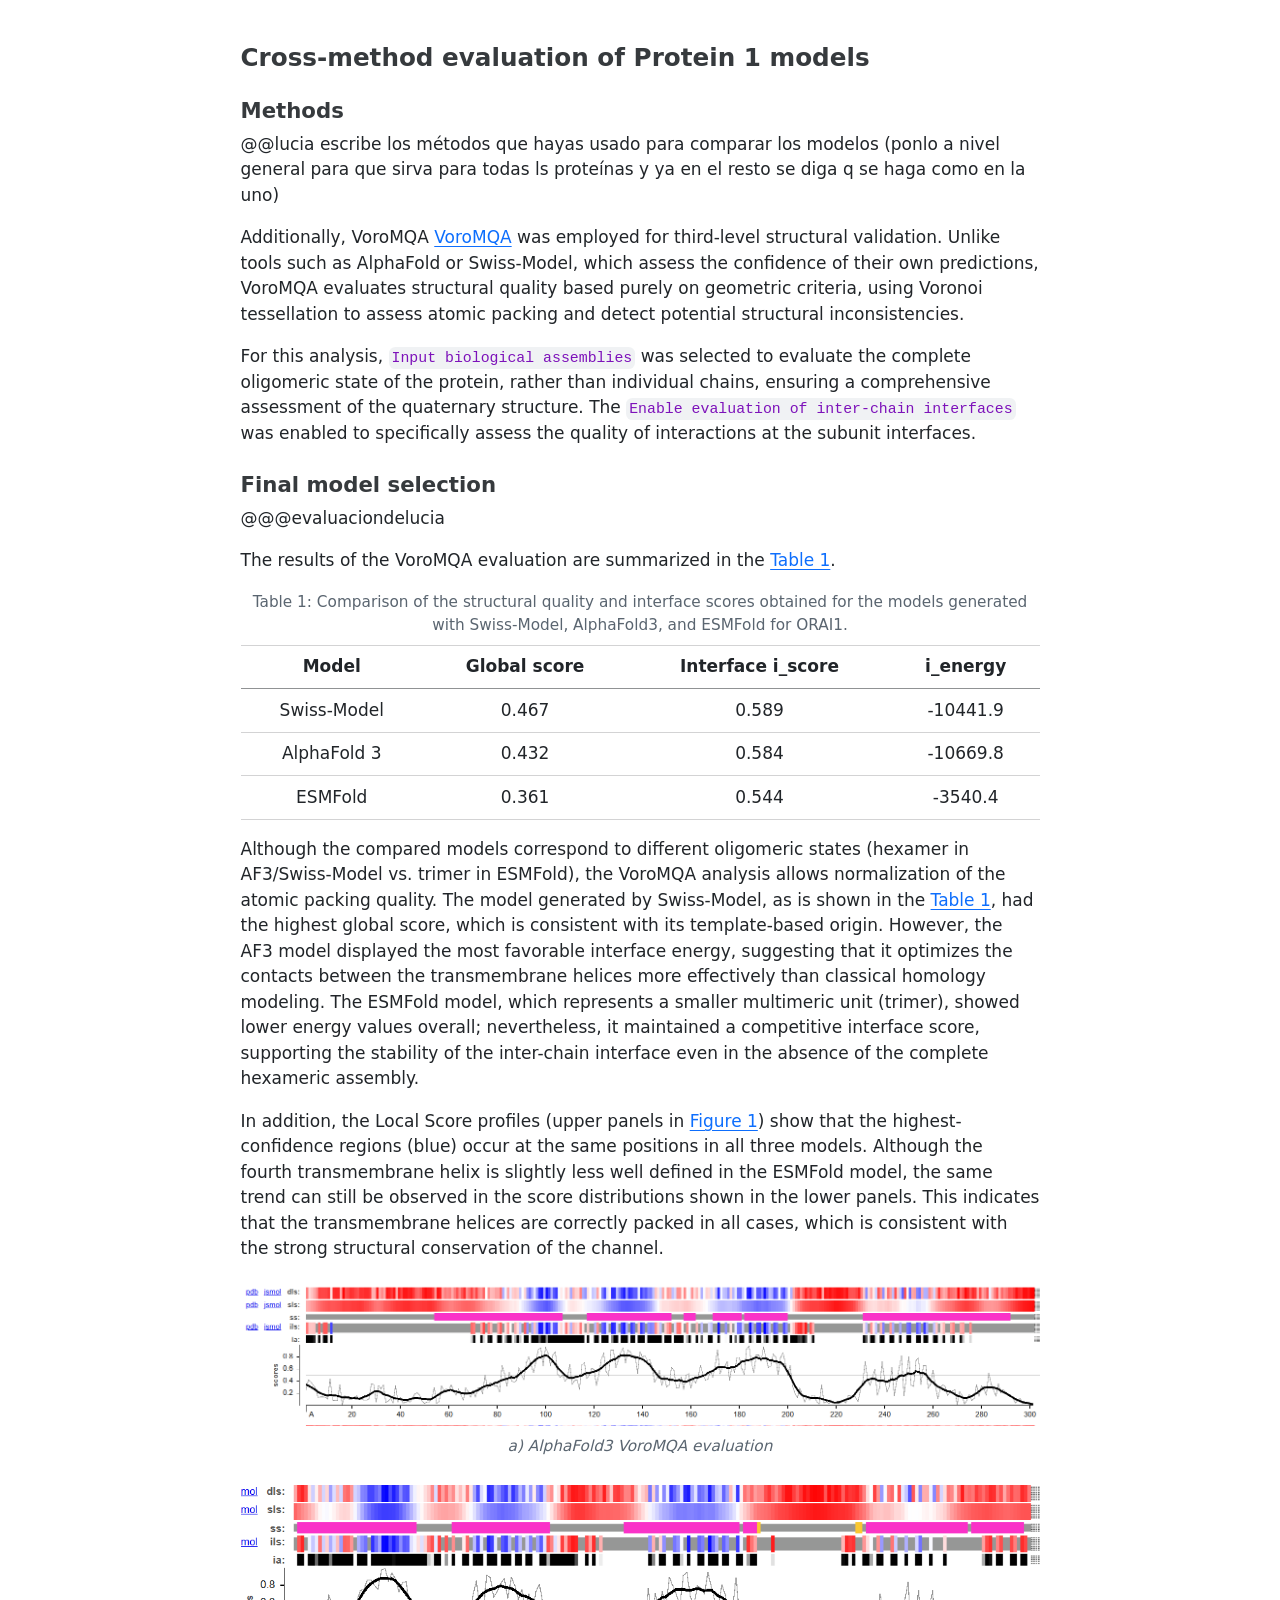
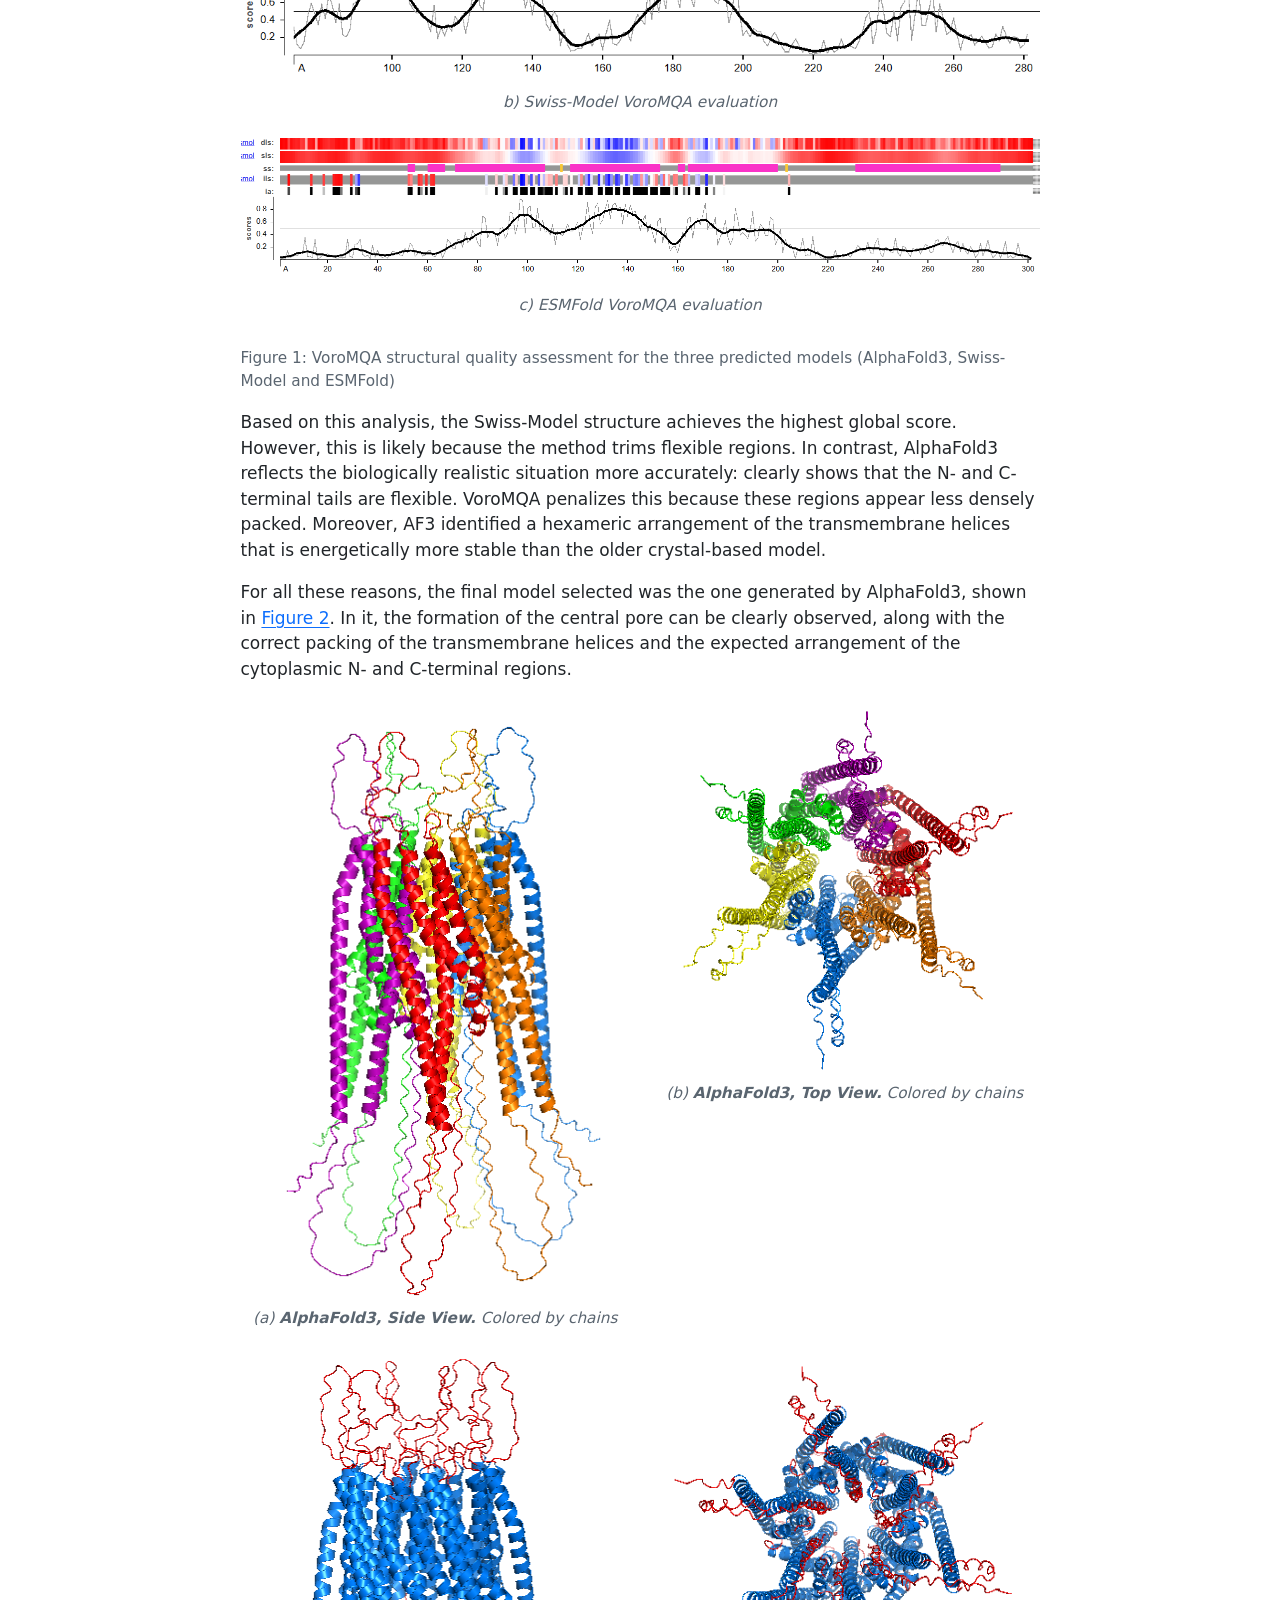
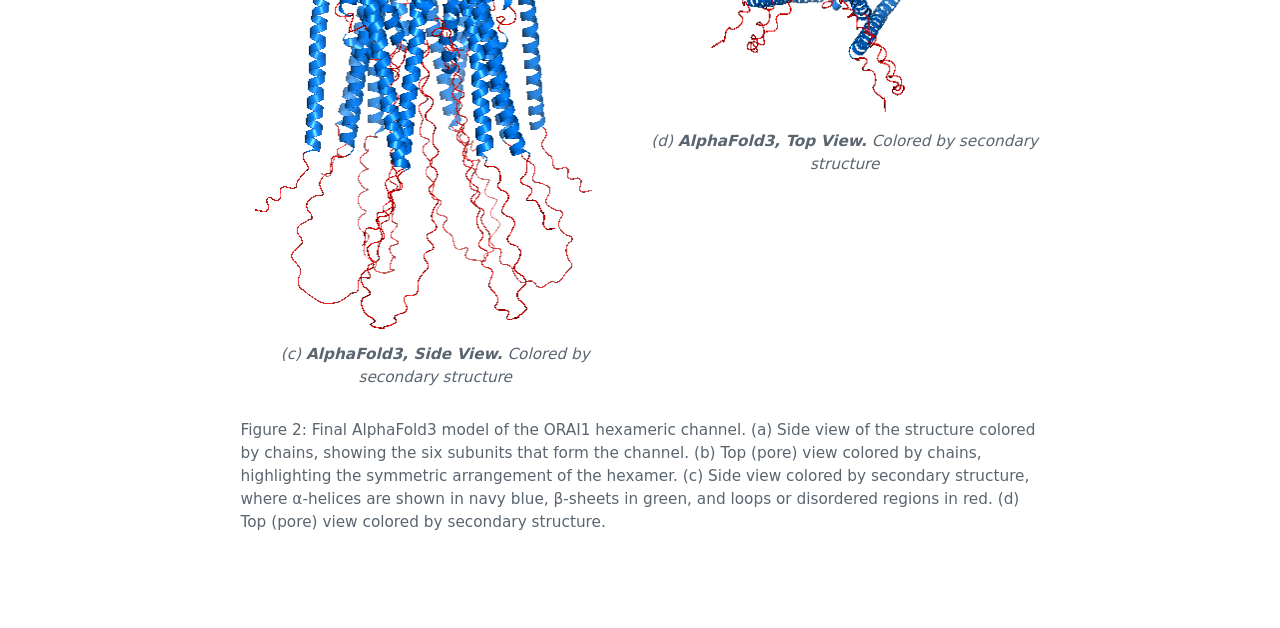
==== docs/Protein1_evaluation.html @ 33b57e6e "update project files" ====
<!DOCTYPE html>
<html xmlns="http://www.w3.org/1999/xhtml" lang="en" xml:lang="en"><head>

<meta charset="utf-8">
<meta name="generator" content="quarto-1.8.26">

<meta name="viewport" content="width=device-width, initial-scale=1.0, user-scalable=yes">


<title>protein1_evaluation</title>
<style>
code{white-space: pre-wrap;}
span.smallcaps{font-variant: small-caps;}
div.columns{display: flex; gap: min(4vw, 1.5em);}
div.column{flex: auto; overflow-x: auto;}
div.hanging-indent{margin-left: 1.5em; text-indent: -1.5em;}
ul.task-list{list-style: none;}
ul.task-list li input[type="checkbox"] {
  width: 0.8em;
  margin: 0 0.8em 0.2em -1em; /* quarto-specific, see https://github.com/quarto-dev/quarto-cli/issues/4556 */ 
  vertical-align: middle;
}
</style>


<script src="Protein1_evaluation_files/libs/clipboard/clipboard.min.js"></script>
<script src="Protein1_evaluation_files/libs/quarto-html/quarto.js" type="module"></script>
<script src="Protein1_evaluation_files/libs/quarto-html/tabsets/tabsets.js" type="module"></script>
<script src="Protein1_evaluation_files/libs/quarto-html/axe/axe-check.js" type="module"></script>
<script src="Protein1_evaluation_files/libs/quarto-html/popper.min.js"></script>
<script src="Protein1_evaluation_files/libs/quarto-html/tippy.umd.min.js"></script>
<script src="Protein1_evaluation_files/libs/quarto-html/anchor.min.js"></script>
<link href="Protein1_evaluation_files/libs/quarto-html/tippy.css" rel="stylesheet">
<link href="Protein1_evaluation_files/libs/quarto-html/quarto-syntax-highlighting-587c61ba64f3a5504c4d52d930310e48.css" rel="stylesheet" id="quarto-text-highlighting-styles">
<script src="Protein1_evaluation_files/libs/bootstrap/bootstrap.min.js"></script>
<link href="Protein1_evaluation_files/libs/bootstrap/bootstrap-icons.css" rel="stylesheet">
<link href="Protein1_evaluation_files/libs/bootstrap/bootstrap-2af428ae6c6d684d8abf341c2789e857.min.css" rel="stylesheet" append-hash="true" id="quarto-bootstrap" data-mode="light">


</head>

<body class="fullcontent quarto-light">

<div id="quarto-content" class="page-columns page-rows-contents page-layout-article">

<main class="content" id="quarto-document-content">




<section id="cross-method-evaluation-of-protein-1-models" class="level3">
<h3 class="anchored" data-anchor-id="cross-method-evaluation-of-protein-1-models">Cross-method evaluation of Protein 1 models</h3>
<section id="methods" class="level4">
<h4 class="anchored" data-anchor-id="methods"><strong>Methods</strong></h4>
<p>@<span class="citation" data-cites="lucia">@lucia</span> escribe los métodos que hayas usado para comparar los modelos (ponlo a nivel general para que sirva para todas ls proteínas y ya en el resto se diga q se haga como en la uno)</p>
<p>Additionally, VoroMQA <a href="https://bioinformatics.lt/wtsam/voromqa">VoroMQA</a> was employed for third-level structural validation. Unlike tools such as AlphaFold or Swiss-Model, which assess the confidence of their own predictions, VoroMQA evaluates structural quality based purely on geometric criteria, using Voronoi tessellation to assess atomic packing and detect potential structural inconsistencies.</p>
<p>For this analysis, <code>Input biological assemblies</code> was selected to evaluate the complete oligomeric state of the protein, rather than individual chains, ensuring a comprehensive assessment of the quaternary structure. The <code>Enable evaluation of inter-chain interfaces</code> was enabled to specifically assess the quality of interactions at the subunit interfaces.</p>
</section>
<section id="final-model-selection" class="level4">
<h4 class="anchored" data-anchor-id="final-model-selection"><strong>Final model selection</strong></h4>
<p>@@<span class="citation" data-cites="evaluaciondelucia">@evaluaciondelucia</span></p>
<p>The results of the VoroMQA evaluation are summarized in the <a href="#tbl-model-comparison-ORAI1" class="quarto-xref">Table&nbsp;1</a>.</p>
<div id="tbl-model-comparison-ORAI1" class="quarto-float quarto-figure quarto-figure-center anchored">
<figure class="quarto-float quarto-float-tbl figure">
<figcaption class="quarto-float-caption-top quarto-float-caption quarto-float-tbl" id="tbl-model-comparison-ORAI1-caption-0ceaefa1-69ba-4598-a22c-09a6ac19f8ca">
Table&nbsp;1: Comparison of the structural quality and interface scores obtained for the models generated with Swiss-Model, AlphaFold3, and ESMFold for ORAI1.
</figcaption>
<div aria-describedby="tbl-model-comparison-ORAI1-caption-0ceaefa1-69ba-4598-a22c-09a6ac19f8ca">
<table class="caption-top table">
<thead>
<tr class="header">
<th>Model</th>
<th>Global score</th>
<th>Interface i_score</th>
<th>i_energy</th>
</tr>
</thead>
<tbody>
<tr class="odd">
<td>Swiss-Model</td>
<td>0.467</td>
<td>0.589</td>
<td>-10441.9</td>
</tr>
<tr class="even">
<td>AlphaFold 3</td>
<td>0.432</td>
<td>0.584</td>
<td>-10669.8</td>
</tr>
<tr class="odd">
<td>ESMFold</td>
<td>0.361</td>
<td>0.544</td>
<td>-3540.4</td>
</tr>
</tbody>
</table>
</div>
</figure>
</div>
<p>Although the compared models correspond to different oligomeric states (hexamer in AF3/Swiss-Model vs.&nbsp;trimer in ESMFold), the VoroMQA analysis allows normalization of the atomic packing quality. The model generated by Swiss-Model, as is shown in the <a href="#tbl-model-comparison-ORAI1" class="quarto-xref">Table&nbsp;1</a>, had the highest global score, which is consistent with its template-based origin. However, the AF3 model displayed the most favorable interface energy, suggesting that it optimizes the contacts between the transmembrane helices more effectively than classical homology modeling. The ESMFold model, which represents a smaller multimeric unit (trimer), showed lower energy values overall; nevertheless, it maintained a competitive interface score, supporting the stability of the inter-chain interface even in the absence of the complete hexameric assembly.</p>
<p>In addition, the Local Score profiles (upper panels in <a href="#fig-voromqa-panels" class="quarto-xref">Figure&nbsp;1</a>) show that the highest-confidence regions (blue) occur at the same positions in all three models. Although the fourth transmembrane helix is slightly less well defined in the ESMFold model, the same trend can still be observed in the score distributions shown in the lower panels. This indicates that the transmembrane helices are correctly packed in all cases, which is consistent with the strong structural conservation of the channel.</p>
<div id="fig-voromqa-panels" class="quarto-layout-panel">
<figure class="quarto-float quarto-float-fig figure">
<div aria-describedby="fig-voromqa-panels-caption-0ceaefa1-69ba-4598-a22c-09a6ac19f8ca">
<div class="quarto-layout-row">
<div class="quarto-layout-cell" style="flex-basis: 100.0%;justify-content: flex-start;">
<div id="a" class="quarto-figure quarto-figure-center anchored">
<figure class="figure">
<p><img src="../pics/ORAI1/VoroMQA/Voro_AF3.png" class="img-fluid figure-img"></p>
<figcaption>a) AlphaFold3 VoroMQA evaluation</figcaption>
</figure>
</div>
</div>
</div>
<div class="quarto-layout-row">
<div class="quarto-layout-cell" style="flex-basis: 100.0%;justify-content: flex-start;">
<div id="b" class="quarto-figure quarto-figure-center anchored">
<figure class="figure">
<p><img src="../pics/ORAI1/VoroMQA/Voro_Swiss.png" class="img-fluid figure-img"></p>
<figcaption>b) Swiss-Model VoroMQA evaluation</figcaption>
</figure>
</div>
</div>
</div>
<div class="quarto-layout-row">
<div class="quarto-layout-cell" style="flex-basis: 100.0%;justify-content: flex-start;">
<div id="c" class="quarto-figure quarto-figure-center anchored">
<figure class="figure">
<p><img src="../pics/ORAI1/VoroMQA/Voro_ESM.png" class="img-fluid figure-img"></p>
<figcaption>c) ESMFold VoroMQA evaluation</figcaption>
</figure>
</div>
</div>
</div>
</div>
<figcaption class="quarto-float-caption-bottom quarto-float-caption quarto-float-fig" id="fig-voromqa-panels-caption-0ceaefa1-69ba-4598-a22c-09a6ac19f8ca">
Figure&nbsp;1: VoroMQA structural quality assessment for the three predicted models (AlphaFold3, Swiss-Model and ESMFold)
</figcaption>
</figure>
</div>
<p>Based on this analysis, the Swiss-Model structure achieves the highest global score. However, this is likely because the method trims flexible regions. In contrast, AlphaFold3 reflects the biologically realistic situation more accurately: clearly shows that the N- and C-terminal tails are flexible. VoroMQA penalizes this because these regions appear less densely packed. Moreover, AF3 identified a hexameric arrangement of the transmembrane helices that is energetically more stable than the older crystal-based model.</p>
<p>For all these reasons, the final model selected was the one generated by AlphaFold3, shown in <a href="#fig-orai1-final" class="quarto-xref">Figure&nbsp;2</a>. In it, the formation of the central pore can be clearly observed, along with the correct packing of the transmembrane helices and the expected arrangement of the cytoplasmic N- and C-terminal regions.</p>
<div id="fig-orai1-final" class="quarto-layout-panel">
<figure class="quarto-float quarto-float-fig figure">
<div aria-describedby="fig-orai1-final-caption-0ceaefa1-69ba-4598-a22c-09a6ac19f8ca">
<div class="quarto-layout-row">
<div class="quarto-layout-cell-subref quarto-layout-cell" data-ref-parent="fig-orai1-final" style="flex-basis: 50.0%;justify-content: flex-start;">
<div id="fig-a" class="quarto-float quarto-figure quarto-figure-center anchored">
<figure class="quarto-float quarto-subfloat-fig figure">
<div aria-describedby="fig-a-caption-0ceaefa1-69ba-4598-a22c-09a6ac19f8ca">
<img src="../pics/ORAI1/final/chains_vertical.png" class="img-fluid figure-img" data-ref-parent="fig-orai1-final">
</div>
<figcaption class="quarto-float-caption-bottom quarto-subfloat-caption quarto-subfloat-fig" id="fig-a-caption-0ceaefa1-69ba-4598-a22c-09a6ac19f8ca">
(a) <strong>AlphaFold3, Side View.</strong> Colored by chains
</figcaption>
</figure>
</div>
</div>
<div class="quarto-layout-cell-subref quarto-layout-cell" data-ref-parent="fig-orai1-final" style="flex-basis: 50.0%;justify-content: flex-start;">
<div id="fig-b" class="quarto-float quarto-figure quarto-figure-center anchored">
<figure class="quarto-float quarto-subfloat-fig figure">
<div aria-describedby="fig-b-caption-0ceaefa1-69ba-4598-a22c-09a6ac19f8ca">
<img src="../pics/ORAI1/final/chains_poro.png" class="img-fluid figure-img" data-ref-parent="fig-orai1-final">
</div>
<figcaption class="quarto-float-caption-bottom quarto-subfloat-caption quarto-subfloat-fig" id="fig-b-caption-0ceaefa1-69ba-4598-a22c-09a6ac19f8ca">
(b) <strong>AlphaFold3, Top View.</strong> Colored by chains
</figcaption>
</figure>
</div>
</div>
</div>
<div class="quarto-layout-row">
<div class="quarto-layout-cell-subref quarto-layout-cell" data-ref-parent="fig-orai1-final" style="flex-basis: 50.0%;justify-content: flex-start;">
<div id="fig-c" class="quarto-float quarto-figure quarto-figure-center anchored">
<figure class="quarto-float quarto-subfloat-fig figure">
<div aria-describedby="fig-c-caption-0ceaefa1-69ba-4598-a22c-09a6ac19f8ca">
<img src="../pics/ORAI1/final/ss_vertical.png" class="img-fluid figure-img" data-ref-parent="fig-orai1-final">
</div>
<figcaption class="quarto-float-caption-bottom quarto-subfloat-caption quarto-subfloat-fig" id="fig-c-caption-0ceaefa1-69ba-4598-a22c-09a6ac19f8ca">
(c) <strong>AlphaFold3, Side View.</strong> Colored by secondary structure
</figcaption>
</figure>
</div>
</div>
<div class="quarto-layout-cell-subref quarto-layout-cell" data-ref-parent="fig-orai1-final" style="flex-basis: 50.0%;justify-content: flex-start;">
<div id="fig-d" class="quarto-float quarto-figure quarto-figure-center anchored">
<figure class="quarto-float quarto-subfloat-fig figure">
<div aria-describedby="fig-d-caption-0ceaefa1-69ba-4598-a22c-09a6ac19f8ca">
<img src="../pics/ORAI1/final/ss_poro.png" class="img-fluid figure-img" data-ref-parent="fig-orai1-final">
</div>
<figcaption class="quarto-float-caption-bottom quarto-subfloat-caption quarto-subfloat-fig" id="fig-d-caption-0ceaefa1-69ba-4598-a22c-09a6ac19f8ca">
(d) <strong>AlphaFold3, Top View.</strong> Colored by secondary structure
</figcaption>
</figure>
</div>
</div>
</div>
</div>
<figcaption class="quarto-float-caption-bottom quarto-float-caption quarto-float-fig" id="fig-orai1-final-caption-0ceaefa1-69ba-4598-a22c-09a6ac19f8ca">
Figure&nbsp;2: Final AlphaFold3 model of the ORAI1 hexameric channel. (a) Side view of the structure colored by chains, showing the six subunits that form the channel. (b) Top (pore) view colored by chains, highlighting the symmetric arrangement of the hexamer. (c) Side view colored by secondary structure, where α-helices are shown in navy blue, β-sheets in green, and loops or disordered regions in red. (d) Top (pore) view colored by secondary structure.
</figcaption>
</figure>
</div>
</section>
</section>

</main>
<!-- /main column -->
<script id="quarto-html-after-body" type="application/javascript">
  window.document.addEventListener("DOMContentLoaded", function (event) {
    const icon = "";
    const anchorJS = new window.AnchorJS();
    anchorJS.options = {
      placement: 'right',
      icon: icon
    };
    anchorJS.add('.anchored');
    const isCodeAnnotation = (el) => {
      for (const clz of el.classList) {
        if (clz.startsWith('code-annotation-')) {                     
          return true;
        }
      }
      return false;
    }
    const onCopySuccess = function(e) {
      // button target
      const button = e.trigger;
      // don't keep focus
      button.blur();
      // flash "checked"
      button.classList.add('code-copy-button-checked');
      var currentTitle = button.getAttribute("title");
      button.setAttribute("title", "Copied!");
      let tooltip;
      if (window.bootstrap) {
        button.setAttribute("data-bs-toggle", "tooltip");
        button.setAttribute("data-bs-placement", "left");
        button.setAttribute("data-bs-title", "Copied!");
        tooltip = new bootstrap.Tooltip(button, 
          { trigger: "manual", 
            customClass: "code-copy-button-tooltip",
            offset: [0, -8]});
        tooltip.show();    
      }
      setTimeout(function() {
        if (tooltip) {
          tooltip.hide();
          button.removeAttribute("data-bs-title");
          button.removeAttribute("data-bs-toggle");
          button.removeAttribute("data-bs-placement");
        }
        button.setAttribute("title", currentTitle);
        button.classList.remove('code-copy-button-checked');
      }, 1000);
      // clear code selection
      e.clearSelection();
    }
    const getTextToCopy = function(trigger) {
      const outerScaffold = trigger.parentElement.cloneNode(true);
      const codeEl = outerScaffold.querySelector('code');
      for (const childEl of codeEl.children) {
        if (isCodeAnnotation(childEl)) {
          childEl.remove();
        }
      }
      return codeEl.innerText;
    }
    const clipboard = new window.ClipboardJS('.code-copy-button:not([data-in-quarto-modal])', {
      text: getTextToCopy
    });
    clipboard.on('success', onCopySuccess);
    if (window.document.getElementById('quarto-embedded-source-code-modal')) {
      const clipboardModal = new window.ClipboardJS('.code-copy-button[data-in-quarto-modal]', {
        text: getTextToCopy,
        container: window.document.getElementById('quarto-embedded-source-code-modal')
      });
      clipboardModal.on('success', onCopySuccess);
    }
      var localhostRegex = new RegExp(/^(?:http|https):\/\/localhost\:?[0-9]*\//);
      var mailtoRegex = new RegExp(/^mailto:/);
        var filterRegex = new RegExp('/' + window.location.host + '/');
      var isInternal = (href) => {
          return filterRegex.test(href) || localhostRegex.test(href) || mailtoRegex.test(href);
      }
      // Inspect non-navigation links and adorn them if external
     var links = window.document.querySelectorAll('a[href]:not(.nav-link):not(.navbar-brand):not(.toc-action):not(.sidebar-link):not(.sidebar-item-toggle):not(.pagination-link):not(.no-external):not([aria-hidden]):not(.dropdown-item):not(.quarto-navigation-tool):not(.about-link)');
      for (var i=0; i<links.length; i++) {
        const link = links[i];
        if (!isInternal(link.href)) {
          // undo the damage that might have been done by quarto-nav.js in the case of
          // links that we want to consider external
          if (link.dataset.originalHref !== undefined) {
            link.href = link.dataset.originalHref;
          }
        }
      }
    function tippyHover(el, contentFn, onTriggerFn, onUntriggerFn) {
      const config = {
        allowHTML: true,
        maxWidth: 500,
        delay: 100,
        arrow: false,
        appendTo: function(el) {
            return el.parentElement;
        },
        interactive: true,
        interactiveBorder: 10,
        theme: 'quarto',
        placement: 'bottom-start',
      };
      if (contentFn) {
        config.content = contentFn;
      }
      if (onTriggerFn) {
        config.onTrigger = onTriggerFn;
      }
      if (onUntriggerFn) {
        config.onUntrigger = onUntriggerFn;
      }
      window.tippy(el, config); 
    }
    const noterefs = window.document.querySelectorAll('a[role="doc-noteref"]');
    for (var i=0; i<noterefs.length; i++) {
      const ref = noterefs[i];
      tippyHover(ref, function() {
        // use id or data attribute instead here
        let href = ref.getAttribute('data-footnote-href') || ref.getAttribute('href');
        try { href = new URL(href).hash; } catch {}
        const id = href.replace(/^#\/?/, "");
        const note = window.document.getElementById(id);
        if (note) {
          return note.innerHTML;
        } else {
          return "";
        }
      });
    }
    const xrefs = window.document.querySelectorAll('a.quarto-xref');
    const processXRef = (id, note) => {
      // Strip column container classes
      const stripColumnClz = (el) => {
        el.classList.remove("page-full", "page-columns");
        if (el.children) {
          for (const child of el.children) {
            stripColumnClz(child);
          }
        }
      }
      stripColumnClz(note)
      if (id === null || id.startsWith('sec-')) {
        // Special case sections, only their first couple elements
        const container = document.createElement("div");
        if (note.children && note.children.length > 2) {
          container.appendChild(note.children[0].cloneNode(true));
          for (let i = 1; i < note.children.length; i++) {
            const child = note.children[i];
            if (child.tagName === "P" && child.innerText === "") {
              continue;
            } else {
              container.appendChild(child.cloneNode(true));
              break;
            }
          }
          if (window.Quarto?.typesetMath) {
            window.Quarto.typesetMath(container);
          }
          return container.innerHTML
        } else {
          if (window.Quarto?.typesetMath) {
            window.Quarto.typesetMath(note);
          }
          return note.innerHTML;
        }
      } else {
        // Remove any anchor links if they are present
        const anchorLink = note.querySelector('a.anchorjs-link');
        if (anchorLink) {
          anchorLink.remove();
        }
        if (window.Quarto?.typesetMath) {
          window.Quarto.typesetMath(note);
        }
        if (note.classList.contains("callout")) {
          return note.outerHTML;
        } else {
          return note.innerHTML;
        }
      }
    }
    for (var i=0; i<xrefs.length; i++) {
      const xref = xrefs[i];
      tippyHover(xref, undefined, function(instance) {
        instance.disable();
        let url = xref.getAttribute('href');
        let hash = undefined; 
        if (url.startsWith('#')) {
          hash = url;
        } else {
          try { hash = new URL(url).hash; } catch {}
        }
        if (hash) {
          const id = hash.replace(/^#\/?/, "");
          const note = window.document.getElementById(id);
          if (note !== null) {
            try {
              const html = processXRef(id, note.cloneNode(true));
              instance.setContent(html);
            } finally {
              instance.enable();
              instance.show();
            }
          } else {
            // See if we can fetch this
            fetch(url.split('#')[0])
            .then(res => res.text())
            .then(html => {
              const parser = new DOMParser();
              const htmlDoc = parser.parseFromString(html, "text/html");
              const note = htmlDoc.getElementById(id);
              if (note !== null) {
                const html = processXRef(id, note);
                instance.setContent(html);
              } 
            }).finally(() => {
              instance.enable();
              instance.show();
            });
          }
        } else {
          // See if we can fetch a full url (with no hash to target)
          // This is a special case and we should probably do some content thinning / targeting
          fetch(url)
          .then(res => res.text())
          .then(html => {
            const parser = new DOMParser();
            const htmlDoc = parser.parseFromString(html, "text/html");
            const note = htmlDoc.querySelector('main.content');
            if (note !== null) {
              // This should only happen for chapter cross references
              // (since there is no id in the URL)
              // remove the first header
              if (note.children.length > 0 && note.children[0].tagName === "HEADER") {
                note.children[0].remove();
              }
              const html = processXRef(null, note);
              instance.setContent(html);
            } 
          }).finally(() => {
            instance.enable();
            instance.show();
          });
        }
      }, function(instance) {
      });
    }
        let selectedAnnoteEl;
        const selectorForAnnotation = ( cell, annotation) => {
          let cellAttr = 'data-code-cell="' + cell + '"';
          let lineAttr = 'data-code-annotation="' +  annotation + '"';
          const selector = 'span[' + cellAttr + '][' + lineAttr + ']';
          return selector;
        }
        const selectCodeLines = (annoteEl) => {
          const doc = window.document;
          const targetCell = annoteEl.getAttribute("data-target-cell");
          const targetAnnotation = annoteEl.getAttribute("data-target-annotation");
          const annoteSpan = window.document.querySelector(selectorForAnnotation(targetCell, targetAnnotation));
          const lines = annoteSpan.getAttribute("data-code-lines").split(",");
          const lineIds = lines.map((line) => {
            return targetCell + "-" + line;
          })
          let top = null;
          let height = null;
          let parent = null;
          if (lineIds.length > 0) {
              //compute the position of the single el (top and bottom and make a div)
              const el = window.document.getElementById(lineIds[0]);
              top = el.offsetTop;
              height = el.offsetHeight;
              parent = el.parentElement.parentElement;
            if (lineIds.length > 1) {
              const lastEl = window.document.getElementById(lineIds[lineIds.length - 1]);
              const bottom = lastEl.offsetTop + lastEl.offsetHeight;
              height = bottom - top;
            }
            if (top !== null && height !== null && parent !== null) {
              // cook up a div (if necessary) and position it 
              let div = window.document.getElementById("code-annotation-line-highlight");
              if (div === null) {
                div = window.document.createElement("div");
                div.setAttribute("id", "code-annotation-line-highlight");
                div.style.position = 'absolute';
                parent.appendChild(div);
              }
              div.style.top = top - 2 + "px";
              div.style.height = height + 4 + "px";
              div.style.left = 0;
              let gutterDiv = window.document.getElementById("code-annotation-line-highlight-gutter");
              if (gutterDiv === null) {
                gutterDiv = window.document.createElement("div");
                gutterDiv.setAttribute("id", "code-annotation-line-highlight-gutter");
                gutterDiv.style.position = 'absolute';
                const codeCell = window.document.getElementById(targetCell);
                const gutter = codeCell.querySelector('.code-annotation-gutter');
                gutter.appendChild(gutterDiv);
              }
              gutterDiv.style.top = top - 2 + "px";
              gutterDiv.style.height = height + 4 + "px";
            }
            selectedAnnoteEl = annoteEl;
          }
        };
        const unselectCodeLines = () => {
          const elementsIds = ["code-annotation-line-highlight", "code-annotation-line-highlight-gutter"];
          elementsIds.forEach((elId) => {
            const div = window.document.getElementById(elId);
            if (div) {
              div.remove();
            }
          });
          selectedAnnoteEl = undefined;
        };
          // Handle positioning of the toggle
      window.addEventListener(
        "resize",
        throttle(() => {
          elRect = undefined;
          if (selectedAnnoteEl) {
            selectCodeLines(selectedAnnoteEl);
          }
        }, 10)
      );
      function throttle(fn, ms) {
      let throttle = false;
      let timer;
        return (...args) => {
          if(!throttle) { // first call gets through
              fn.apply(this, args);
              throttle = true;
          } else { // all the others get throttled
              if(timer) clearTimeout(timer); // cancel #2
              timer = setTimeout(() => {
                fn.apply(this, args);
                timer = throttle = false;
              }, ms);
          }
        };
      }
        // Attach click handler to the DT
        const annoteDls = window.document.querySelectorAll('dt[data-target-cell]');
        for (const annoteDlNode of annoteDls) {
          annoteDlNode.addEventListener('click', (event) => {
            const clickedEl = event.target;
            if (clickedEl !== selectedAnnoteEl) {
              unselectCodeLines();
              const activeEl = window.document.querySelector('dt[data-target-cell].code-annotation-active');
              if (activeEl) {
                activeEl.classList.remove('code-annotation-active');
              }
              selectCodeLines(clickedEl);
              clickedEl.classList.add('code-annotation-active');
            } else {
              // Unselect the line
              unselectCodeLines();
              clickedEl.classList.remove('code-annotation-active');
            }
          });
        }
    const findCites = (el) => {
      const parentEl = el.parentElement;
      if (parentEl) {
        const cites = parentEl.dataset.cites;
        if (cites) {
          return {
            el,
            cites: cites.split(' ')
          };
        } else {
          return findCites(el.parentElement)
        }
      } else {
        return undefined;
      }
    };
    var bibliorefs = window.document.querySelectorAll('a[role="doc-biblioref"]');
    for (var i=0; i<bibliorefs.length; i++) {
      const ref = bibliorefs[i];
      const citeInfo = findCites(ref);
      if (citeInfo) {
        tippyHover(citeInfo.el, function() {
          var popup = window.document.createElement('div');
          citeInfo.cites.forEach(function(cite) {
            var citeDiv = window.document.createElement('div');
            citeDiv.classList.add('hanging-indent');
            citeDiv.classList.add('csl-entry');
            var biblioDiv = window.document.getElementById('ref-' + cite);
            if (biblioDiv) {
              citeDiv.innerHTML = biblioDiv.innerHTML;
            }
            popup.appendChild(citeDiv);
          });
          return popup.innerHTML;
        });
      }
    }
  });
  </script>
</div> <!-- /content -->




</body></html>
---- docs/Protein1_evaluation_files/libs/quarto-html/tippy.css ----
.tippy-box[data-animation=fade][data-state=hidden]{opacity:0}[data-tippy-root]{max-width:calc(100vw - 10px)}.tippy-box{position:relative;background-color:#333;color:#fff;border-radius:4px;font-size:14px;line-height:1.4;white-space:normal;outline:0;transition-property:transform,visibility,opacity}.tippy-box[data-placement^=top]>.tippy-arrow{bottom:0}.tippy-box[data-placement^=top]>.tippy-arrow:before{bottom:-7px;left:0;border-width:8px 8px 0;border-top-color:initial;transform-origin:center top}.tippy-box[data-placement^=bottom]>.tippy-arrow{top:0}.tippy-box[data-placement^=bottom]>.tippy-arrow:before{top:-7px;left:0;border-width:0 8px 8px;border-bottom-color:initial;transform-origin:center bottom}.tippy-box[data-placement^=left]>.tippy-arrow{right:0}.tippy-box[data-placement^=left]>.tippy-arrow:before{border-width:8px 0 8px 8px;border-left-color:initial;right:-7px;transform-origin:center left}.tippy-box[data-placement^=right]>.tippy-arrow{left:0}.tippy-box[data-placement^=right]>.tippy-arrow:before{left:-7px;border-width:8px 8px 8px 0;border-right-color:initial;transform-origin:center right}.tippy-box[data-inertia][data-state=visible]{transition-timing-function:cubic-bezier(.54,1.5,.38,1.11)}.tippy-arrow{width:16px;height:16px;color:#333}.tippy-arrow:before{content:"";position:absolute;border-color:transparent;border-style:solid}.tippy-content{position:relative;padding:5px 9px;z-index:1}
---- docs/Protein1_evaluation_files/libs/quarto-html/quarto-syntax-highlighting-587c61ba64f3a5504c4d52d930310e48.css ----
/* quarto syntax highlight colors */
:root {
  --quarto-hl-ot-color: #003B4F;
  --quarto-hl-at-color: #657422;
  --quarto-hl-ss-color: #20794D;
  --quarto-hl-an-color: #5E5E5E;
  --quarto-hl-fu-color: #4758AB;
  --quarto-hl-st-color: #20794D;
  --quarto-hl-cf-color: #003B4F;
  --quarto-hl-op-color: #5E5E5E;
  --quarto-hl-er-color: #AD0000;
  --quarto-hl-bn-color: #AD0000;
  --quarto-hl-al-color: #AD0000;
  --quarto-hl-va-color: #111111;
  --quarto-hl-bu-color: inherit;
  --quarto-hl-ex-color: inherit;
  --quarto-hl-pp-color: #AD0000;
  --quarto-hl-in-color: #5E5E5E;
  --quarto-hl-vs-color: #20794D;
  --quarto-hl-wa-color: #5E5E5E;
  --quarto-hl-do-color: #5E5E5E;
  --quarto-hl-im-color: #00769E;
  --quarto-hl-ch-color: #20794D;
  --quarto-hl-dt-color: #AD0000;
  --quarto-hl-fl-color: #AD0000;
  --quarto-hl-co-color: #5E5E5E;
  --quarto-hl-cv-color: #5E5E5E;
  --quarto-hl-cn-color: #8f5902;
  --quarto-hl-sc-color: #5E5E5E;
  --quarto-hl-dv-color: #AD0000;
  --quarto-hl-kw-color: #003B4F;
}

/* other quarto variables */
:root {
  --quarto-font-monospace: SFMono-Regular, Menlo, Monaco, Consolas, "Liberation Mono", "Courier New", monospace;
}

/* syntax highlight based on Pandoc's rules */
pre > code.sourceCode > span {
  color: #003B4F;
}

code.sourceCode > span {
  color: #003B4F;
}

div.sourceCode,
div.sourceCode pre.sourceCode {
  color: #003B4F;
}

/* Normal */
code span {
  color: #003B4F;
}

/* Alert */
code span.al {
  color: #AD0000;
  font-style: inherit;
}

/* Annotation */
code span.an {
  color: #5E5E5E;
  font-style: inherit;
}

/* Attribute */
code span.at {
  color: #657422;
  font-style: inherit;
}

/* BaseN */
code span.bn {
  color: #AD0000;
  font-style: inherit;
}

/* BuiltIn */
code span.bu {
  font-style: inherit;
}

/* ControlFlow */
code span.cf {
  color: #003B4F;
  font-weight: bold;
  font-style: inherit;
}

/* Char */
code span.ch {
  color: #20794D;
  font-style: inherit;
}

/* Constant */
code span.cn {
  color: #8f5902;
  font-style: inherit;
}

/* Comment */
code span.co {
  color: #5E5E5E;
  font-style: inherit;
}

/* CommentVar */
code span.cv {
  color: #5E5E5E;
  font-style: italic;
}

/* Documentation */
code span.do {
  color: #5E5E5E;
  font-style: italic;
}

/* DataType */
code span.dt {
  color: #AD0000;
  font-style: inherit;
}

/* DecVal */
code span.dv {
  color: #AD0000;
  font-style: inherit;
}

/* Error */
code span.er {
  color: #AD0000;
  font-style: inherit;
}

/* Extension */
code span.ex {
  font-style: inherit;
}

/* Float */
code span.fl {
  color: #AD0000;
  font-style: inherit;
}

/* Function */
code span.fu {
  color: #4758AB;
  font-style: inherit;
}

/* Import */
code span.im {
  color: #00769E;
  font-style: inherit;
}

/* Information */
code span.in {
  color: #5E5E5E;
  font-style: inherit;
}

/* Keyword */
code span.kw {
  color: #003B4F;
  font-weight: bold;
  font-style: inherit;
}

/* Operator */
code span.op {
  color: #5E5E5E;
  font-style: inherit;
}

/* Other */
code span.ot {
  color: #003B4F;
  font-style: inherit;
}

/* Preprocessor */
code span.pp {
  color: #AD0000;
  font-style: inherit;
}

/* SpecialChar */
code span.sc {
  color: #5E5E5E;
  font-style: inherit;
}

/* SpecialString */
code span.ss {
  color: #20794D;
  font-style: inherit;
}

/* String */
code span.st {
  color: #20794D;
  font-style: inherit;
}

/* Variable */
code span.va {
  color: #111111;
  font-style: inherit;
}

/* VerbatimString */
code span.vs {
  color: #20794D;
  font-style: inherit;
}

/* Warning */
code span.wa {
  color: #5E5E5E;
  font-style: italic;
}

.prevent-inlining {
  content: "</";
}

/*# sourceMappingURL=2dce1cc6c82594539e1579de68416b47.css.map */
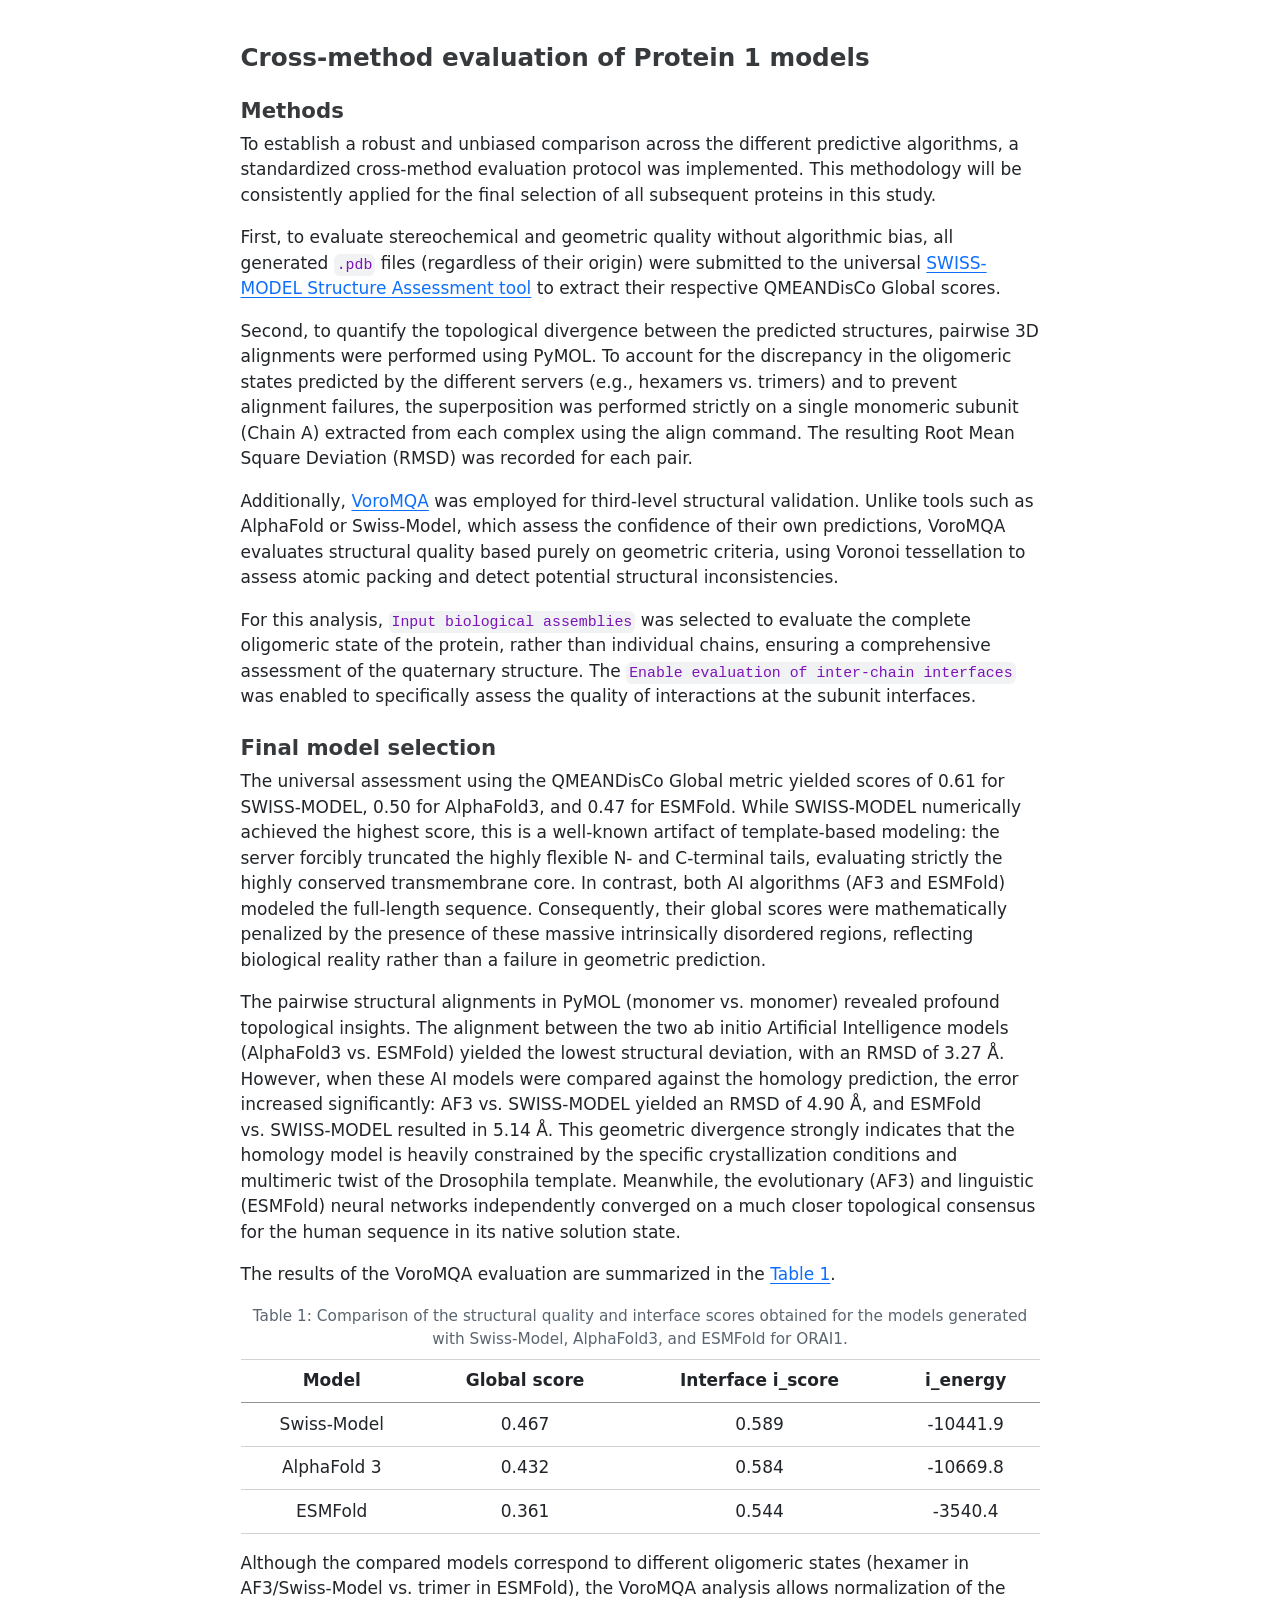
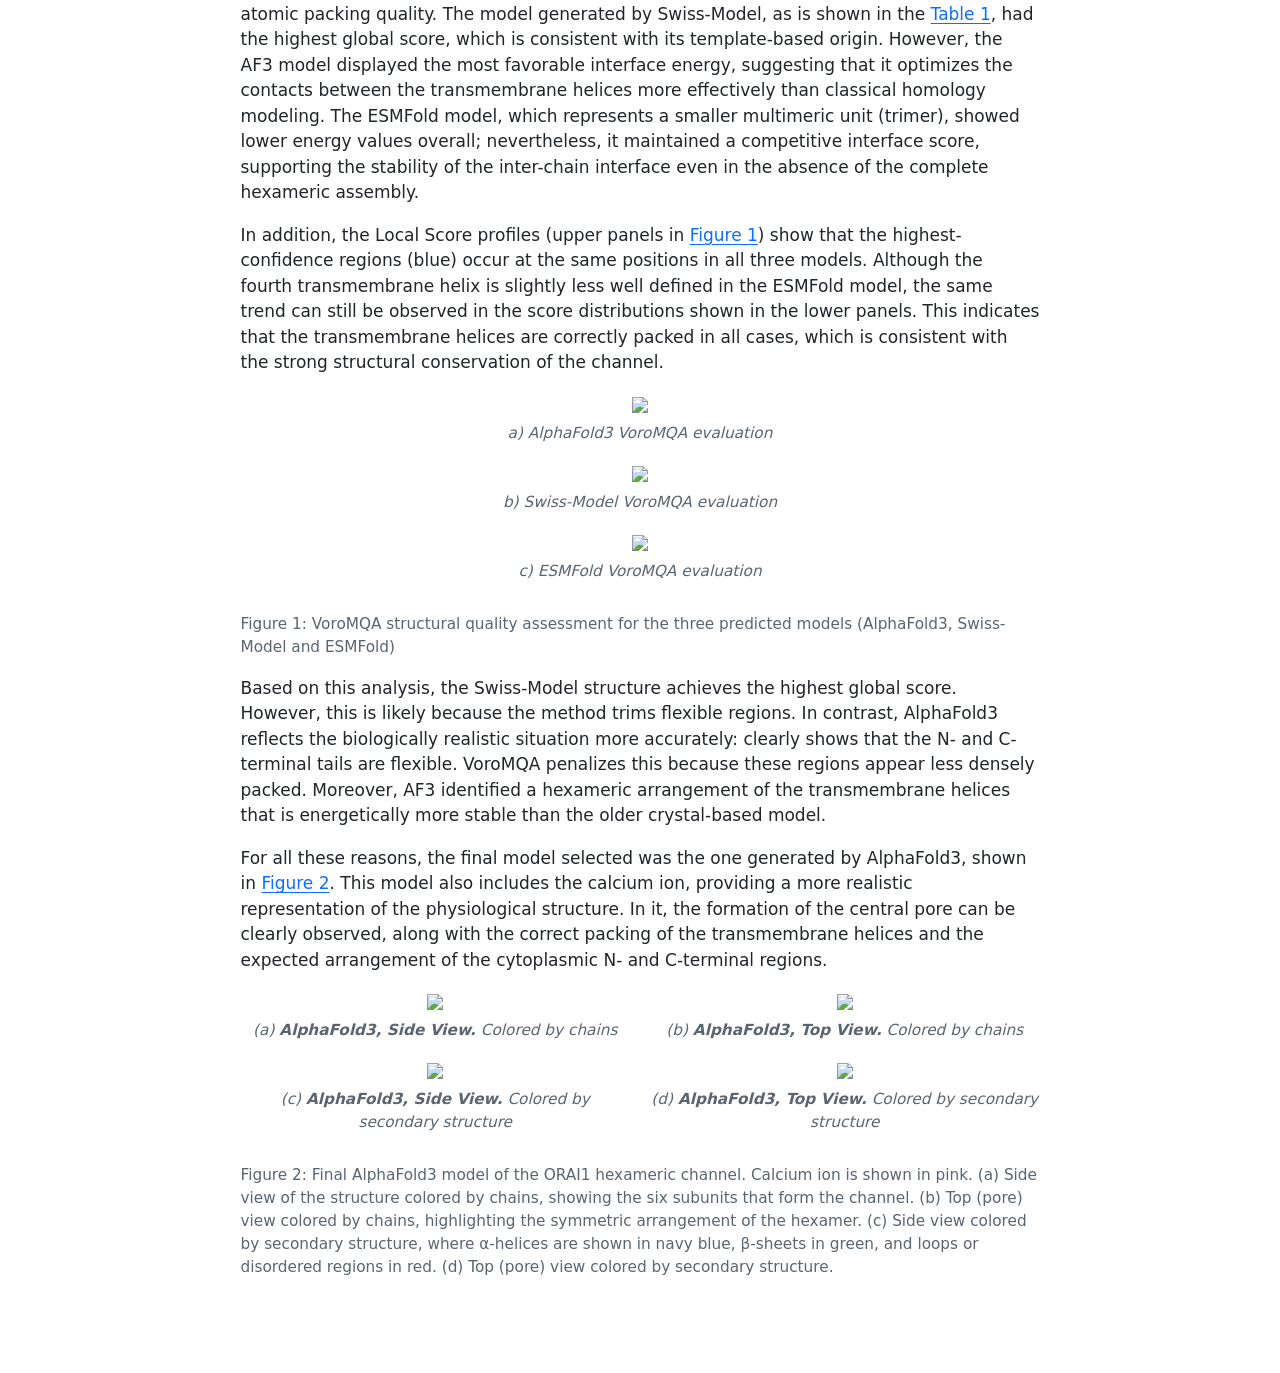
==== commit 9a8ca3e9: "info calcium + solution path pics" ====
--- a/docs/Protein1_evaluation.html
+++ b/docs/Protein1_evaluation.html
@@ -2,13 +2,16 @@
 <html xmlns="http://www.w3.org/1999/xhtml" lang="en" xml:lang="en"><head>
 
 <meta charset="utf-8">
-<meta name="generator" content="quarto-1.8.26">
+<meta name="generator" content="quarto-1.9.28">
 
 <meta name="viewport" content="width=device-width, initial-scale=1.0, user-scalable=yes">
 
 
 <title>protein1_evaluation</title>
 <style>
+/* Default styles provided by pandoc.
+** See https://pandoc.org/MANUAL.html#variables-for-html for config info.
+*/
 code{white-space: pre-wrap;}
 span.smallcaps{font-variant: small-caps;}
 div.columns{display: flex; gap: min(4vw, 1.5em);}
@@ -26,15 +29,14 @@
 <script src="Protein1_evaluation_files/libs/clipboard/clipboard.min.js"></script>
 <script src="Protein1_evaluation_files/libs/quarto-html/quarto.js" type="module"></script>
 <script src="Protein1_evaluation_files/libs/quarto-html/tabsets/tabsets.js" type="module"></script>
-<script src="Protein1_evaluation_files/libs/quarto-html/axe/axe-check.js" type="module"></script>
 <script src="Protein1_evaluation_files/libs/quarto-html/popper.min.js"></script>
 <script src="Protein1_evaluation_files/libs/quarto-html/tippy.umd.min.js"></script>
 <script src="Protein1_evaluation_files/libs/quarto-html/anchor.min.js"></script>
 <link href="Protein1_evaluation_files/libs/quarto-html/tippy.css" rel="stylesheet">
-<link href="Protein1_evaluation_files/libs/quarto-html/quarto-syntax-highlighting-587c61ba64f3a5504c4d52d930310e48.css" rel="stylesheet" id="quarto-text-highlighting-styles">
+<link href="Protein1_evaluation_files/libs/quarto-html/quarto-syntax-highlighting-49e51e44f424ea8c7044b429bdbbbfe2.css" rel="stylesheet" id="quarto-text-highlighting-styles">
 <script src="Protein1_evaluation_files/libs/bootstrap/bootstrap.min.js"></script>
 <link href="Protein1_evaluation_files/libs/bootstrap/bootstrap-icons.css" rel="stylesheet">
-<link href="Protein1_evaluation_files/libs/bootstrap/bootstrap-2af428ae6c6d684d8abf341c2789e857.min.css" rel="stylesheet" append-hash="true" id="quarto-bootstrap" data-mode="light">
+<link href="Protein1_evaluation_files/libs/bootstrap/bootstrap-3c1c57978ab0bec4592971ba053a111a.min.css" rel="stylesheet" append-hash="true" id="quarto-bootstrap" data-mode="light">
 
 
 </head>
@@ -52,13 +54,16 @@
 <h3 class="anchored" data-anchor-id="cross-method-evaluation-of-protein-1-models">Cross-method evaluation of Protein 1 models</h3>
 <section id="methods" class="level4">
 <h4 class="anchored" data-anchor-id="methods"><strong>Methods</strong></h4>
-<p>@<span class="citation" data-cites="lucia">@lucia</span> escribe los métodos que hayas usado para comparar los modelos (ponlo a nivel general para que sirva para todas ls proteínas y ya en el resto se diga q se haga como en la uno)</p>
-<p>Additionally, VoroMQA <a href="https://bioinformatics.lt/wtsam/voromqa">VoroMQA</a> was employed for third-level structural validation. Unlike tools such as AlphaFold or Swiss-Model, which assess the confidence of their own predictions, VoroMQA evaluates structural quality based purely on geometric criteria, using Voronoi tessellation to assess atomic packing and detect potential structural inconsistencies.</p>
+<p>To establish a robust and unbiased comparison across the different predictive algorithms, a standardized cross-method evaluation protocol was implemented. This methodology will be consistently applied for the final selection of all subsequent proteins in this study.</p>
+<p>First, to evaluate stereochemical and geometric quality without algorithmic bias, all generated <code>.pdb</code> files (regardless of their origin) were submitted to the universal <a href="https://swissmodel.expasy.org/assess">SWISS-MODEL Structure Assessment tool</a> to extract their respective QMEANDisCo Global scores.</p>
+<p>Second, to quantify the topological divergence between the predicted structures, pairwise 3D alignments were performed using PyMOL. To account for the discrepancy in the oligomeric states predicted by the different servers (e.g., hexamers vs.&nbsp;trimers) and to prevent alignment failures, the superposition was performed strictly on a single monomeric subunit (Chain A) extracted from each complex using the align command. The resulting Root Mean Square Deviation (RMSD) was recorded for each pair.</p>
+<p>Additionally, <a href="https://bioinformatics.lt/wtsam/voromqa">VoroMQA</a> was employed for third-level structural validation. Unlike tools such as AlphaFold or Swiss-Model, which assess the confidence of their own predictions, VoroMQA evaluates structural quality based purely on geometric criteria, using Voronoi tessellation to assess atomic packing and detect potential structural inconsistencies.</p>
 <p>For this analysis, <code>Input biological assemblies</code> was selected to evaluate the complete oligomeric state of the protein, rather than individual chains, ensuring a comprehensive assessment of the quaternary structure. The <code>Enable evaluation of inter-chain interfaces</code> was enabled to specifically assess the quality of interactions at the subunit interfaces.</p>
 </section>
 <section id="final-model-selection" class="level4">
 <h4 class="anchored" data-anchor-id="final-model-selection"><strong>Final model selection</strong></h4>
-<p>@@<span class="citation" data-cites="evaluaciondelucia">@evaluaciondelucia</span></p>
+<p>The universal assessment using the QMEANDisCo Global metric yielded scores of 0.61 for SWISS-MODEL, 0.50 for AlphaFold3, and 0.47 for ESMFold. While SWISS-MODEL numerically achieved the highest score, this is a well-known artifact of template-based modeling: the server forcibly truncated the highly flexible N- and C-terminal tails, evaluating strictly the highly conserved transmembrane core. In contrast, both AI algorithms (AF3 and ESMFold) modeled the full-length sequence. Consequently, their global scores were mathematically penalized by the presence of these massive intrinsically disordered regions, reflecting biological reality rather than a failure in geometric prediction.</p>
+<p>The pairwise structural alignments in PyMOL (monomer vs.&nbsp;monomer) revealed profound topological insights. The alignment between the two ab initio Artificial Intelligence models (AlphaFold3 vs.&nbsp;ESMFold) yielded the lowest structural deviation, with an RMSD of 3.27 Å. However, when these AI models were compared against the homology prediction, the error increased significantly: AF3 vs.&nbsp;SWISS-MODEL yielded an RMSD of 4.90 Å, and ESMFold vs.&nbsp;SWISS-MODEL resulted in 5.14 Å. This geometric divergence strongly indicates that the homology model is heavily constrained by the specific crystallization conditions and multimeric twist of the Drosophila template. Meanwhile, the evolutionary (AF3) and linguistic (ESMFold) neural networks independently converged on a much closer topological consensus for the human sequence in its native solution state.</p>
 <p>The results of the VoroMQA evaluation are summarized in the <a href="#tbl-model-comparison-ORAI1" class="quarto-xref">Table&nbsp;1</a>.</p>
 <div id="tbl-model-comparison-ORAI1" class="quarto-float quarto-figure quarto-figure-center anchored">
 <figure class="quarto-float quarto-float-tbl figure">
@@ -108,7 +113,7 @@
 <div class="quarto-layout-cell" style="flex-basis: 100.0%;justify-content: flex-start;">
 <div id="a" class="quarto-figure quarto-figure-center anchored">
 <figure class="figure">
-<p><img src="../pics/ORAI1/VoroMQA/Voro_AF3.png" class="img-fluid figure-img"></p>
+<p><img src="./pics/ORAI1/VoroMQA/Voro_AF3.png" class="img-fluid figure-img"></p>
 <figcaption>a) AlphaFold3 VoroMQA evaluation</figcaption>
 </figure>
 </div>
@@ -118,7 +123,7 @@
 <div class="quarto-layout-cell" style="flex-basis: 100.0%;justify-content: flex-start;">
 <div id="b" class="quarto-figure quarto-figure-center anchored">
 <figure class="figure">
-<p><img src="../pics/ORAI1/VoroMQA/Voro_Swiss.png" class="img-fluid figure-img"></p>
+<p><img src="./pics/ORAI1/VoroMQA/Voro_Swiss.png" class="img-fluid figure-img"></p>
 <figcaption>b) Swiss-Model VoroMQA evaluation</figcaption>
 </figure>
 </div>
@@ -128,7 +133,7 @@
 <div class="quarto-layout-cell" style="flex-basis: 100.0%;justify-content: flex-start;">
 <div id="c" class="quarto-figure quarto-figure-center anchored">
 <figure class="figure">
-<p><img src="../pics/ORAI1/VoroMQA/Voro_ESM.png" class="img-fluid figure-img"></p>
+<p><img src="./pics/ORAI1/VoroMQA/Voro_ESM.png" class="img-fluid figure-img"></p>
 <figcaption>c) ESMFold VoroMQA evaluation</figcaption>
 </figure>
 </div>
@@ -141,7 +146,7 @@
 </figure>
 </div>
 <p>Based on this analysis, the Swiss-Model structure achieves the highest global score. However, this is likely because the method trims flexible regions. In contrast, AlphaFold3 reflects the biologically realistic situation more accurately: clearly shows that the N- and C-terminal tails are flexible. VoroMQA penalizes this because these regions appear less densely packed. Moreover, AF3 identified a hexameric arrangement of the transmembrane helices that is energetically more stable than the older crystal-based model.</p>
-<p>For all these reasons, the final model selected was the one generated by AlphaFold3, shown in <a href="#fig-orai1-final" class="quarto-xref">Figure&nbsp;2</a>. In it, the formation of the central pore can be clearly observed, along with the correct packing of the transmembrane helices and the expected arrangement of the cytoplasmic N- and C-terminal regions.</p>
+<p>For all these reasons, the final model selected was the one generated by AlphaFold3, shown in <a href="#fig-orai1-final" class="quarto-xref">Figure&nbsp;2</a>. This model also includes the calcium ion, providing a more realistic representation of the physiological structure. In it, the formation of the central pore can be clearly observed, along with the correct packing of the transmembrane helices and the expected arrangement of the cytoplasmic N- and C-terminal regions.</p>
 <div id="fig-orai1-final" class="quarto-layout-panel">
 <figure class="quarto-float quarto-float-fig figure">
 <div aria-describedby="fig-orai1-final-caption-0ceaefa1-69ba-4598-a22c-09a6ac19f8ca">
@@ -150,7 +155,7 @@
 <div id="fig-a" class="quarto-float quarto-figure quarto-figure-center anchored">
 <figure class="quarto-float quarto-subfloat-fig figure">
 <div aria-describedby="fig-a-caption-0ceaefa1-69ba-4598-a22c-09a6ac19f8ca">
-<img src="../pics/ORAI1/final/chains_vertical.png" class="img-fluid figure-img" data-ref-parent="fig-orai1-final">
+<img src="./pics/ORAI1/final/chains_vertical.png" class="img-fluid figure-img" data-ref-parent="fig-orai1-final">
 </div>
 <figcaption class="quarto-float-caption-bottom quarto-subfloat-caption quarto-subfloat-fig" id="fig-a-caption-0ceaefa1-69ba-4598-a22c-09a6ac19f8ca">
 (a) <strong>AlphaFold3, Side View.</strong> Colored by chains
@@ -162,7 +167,7 @@
 <div id="fig-b" class="quarto-float quarto-figure quarto-figure-center anchored">
 <figure class="quarto-float quarto-subfloat-fig figure">
 <div aria-describedby="fig-b-caption-0ceaefa1-69ba-4598-a22c-09a6ac19f8ca">
-<img src="../pics/ORAI1/final/chains_poro.png" class="img-fluid figure-img" data-ref-parent="fig-orai1-final">
+<img src="./pics/ORAI1/final/chains_poro.png" class="img-fluid figure-img" data-ref-parent="fig-orai1-final">
 </div>
 <figcaption class="quarto-float-caption-bottom quarto-subfloat-caption quarto-subfloat-fig" id="fig-b-caption-0ceaefa1-69ba-4598-a22c-09a6ac19f8ca">
 (b) <strong>AlphaFold3, Top View.</strong> Colored by chains
@@ -176,7 +181,7 @@
 <div id="fig-c" class="quarto-float quarto-figure quarto-figure-center anchored">
 <figure class="quarto-float quarto-subfloat-fig figure">
 <div aria-describedby="fig-c-caption-0ceaefa1-69ba-4598-a22c-09a6ac19f8ca">
-<img src="../pics/ORAI1/final/ss_vertical.png" class="img-fluid figure-img" data-ref-parent="fig-orai1-final">
+<img src="./pics/ORAI1/final/ss_vertical.png" class="img-fluid figure-img" data-ref-parent="fig-orai1-final">
 </div>
 <figcaption class="quarto-float-caption-bottom quarto-subfloat-caption quarto-subfloat-fig" id="fig-c-caption-0ceaefa1-69ba-4598-a22c-09a6ac19f8ca">
 (c) <strong>AlphaFold3, Side View.</strong> Colored by secondary structure
@@ -188,7 +193,7 @@
 <div id="fig-d" class="quarto-float quarto-figure quarto-figure-center anchored">
 <figure class="quarto-float quarto-subfloat-fig figure">
 <div aria-describedby="fig-d-caption-0ceaefa1-69ba-4598-a22c-09a6ac19f8ca">
-<img src="../pics/ORAI1/final/ss_poro.png" class="img-fluid figure-img" data-ref-parent="fig-orai1-final">
+<img src="./pics/ORAI1/final/ss_poro.png" class="img-fluid figure-img" data-ref-parent="fig-orai1-final">
 </div>
 <figcaption class="quarto-float-caption-bottom quarto-subfloat-caption quarto-subfloat-fig" id="fig-d-caption-0ceaefa1-69ba-4598-a22c-09a6ac19f8ca">
 (d) <strong>AlphaFold3, Top View.</strong> Colored by secondary structure
@@ -199,7 +204,7 @@
 </div>
 </div>
 <figcaption class="quarto-float-caption-bottom quarto-float-caption quarto-float-fig" id="fig-orai1-final-caption-0ceaefa1-69ba-4598-a22c-09a6ac19f8ca">
-Figure&nbsp;2: Final AlphaFold3 model of the ORAI1 hexameric channel. (a) Side view of the structure colored by chains, showing the six subunits that form the channel. (b) Top (pore) view colored by chains, highlighting the symmetric arrangement of the hexamer. (c) Side view colored by secondary structure, where α-helices are shown in navy blue, β-sheets in green, and loops or disordered regions in red. (d) Top (pore) view colored by secondary structure.
+Figure&nbsp;2: Final AlphaFold3 model of the ORAI1 hexameric channel. Calcium ion is shown in pink. (a) Side view of the structure colored by chains, showing the six subunits that form the channel. (b) Top (pore) view colored by chains, highlighting the symmetric arrangement of the hexamer. (c) Side view colored by secondary structure, where α-helices are shown in navy blue, β-sheets in green, and loops or disordered regions in red. (d) Top (pore) view colored by secondary structure.
 </figcaption>
 </figure>
 </div>
--- a/docs/Protein1_evaluation_files/libs/quarto-html/quarto-syntax-highlighting-49e51e44f424ea8c7044b429bdbbbfe2.css
+++ b/docs/Protein1_evaluation_files/libs/quarto-html/quarto-syntax-highlighting-49e51e44f424ea8c7044b429bdbbbfe2.css
@@ -0,0 +1,236 @@
+/* quarto syntax highlight colors */
+:root {
+  --quarto-hl-ot-color: #003B4F;
+  --quarto-hl-at-color: #657422;
+  --quarto-hl-ss-color: #20794D;
+  --quarto-hl-an-color: #5E5E5E;
+  --quarto-hl-fu-color: #4758AB;
+  --quarto-hl-st-color: #20794D;
+  --quarto-hl-cf-color: #003B4F;
+  --quarto-hl-op-color: #5E5E5E;
+  --quarto-hl-er-color: #AD0000;
+  --quarto-hl-bn-color: #AD0000;
+  --quarto-hl-al-color: #AD0000;
+  --quarto-hl-va-color: #111111;
+  --quarto-hl-bu-color: inherit;
+  --quarto-hl-ex-color: inherit;
+  --quarto-hl-pp-color: #AD0000;
+  --quarto-hl-in-color: #5E5E5E;
+  --quarto-hl-vs-color: #20794D;
+  --quarto-hl-wa-color: #5E5E5E;
+  --quarto-hl-do-color: #5E5E5E;
+  --quarto-hl-im-color: #00769E;
+  --quarto-hl-ch-color: #20794D;
+  --quarto-hl-dt-color: #AD0000;
+  --quarto-hl-fl-color: #AD0000;
+  --quarto-hl-co-color: #5E5E5E;
+  --quarto-hl-cv-color: #5E5E5E;
+  --quarto-hl-cn-color: #8f5902;
+  --quarto-hl-sc-color: #5E5E5E;
+  --quarto-hl-dv-color: #AD0000;
+  --quarto-hl-kw-color: #003B4F;
+}
+
+/* other quarto variables */
+:root {
+  --quarto-font-monospace: SFMono-Regular, Menlo, Monaco, Consolas, "Liberation Mono", "Courier New", monospace;
+}
+
+/* syntax highlight based on Pandoc's rules */
+pre > code.sourceCode > span {
+  color: #003B4F;
+}
+
+code.sourceCode > span {
+  color: #003B4F;
+}
+
+div.sourceCode,
+div.sourceCode pre.sourceCode {
+  color: #003B4F;
+}
+
+/* Normal */
+code span {
+  color: #003B4F;
+}
+
+/* Alert */
+code span.al {
+  color: #AD0000;
+  font-style: inherit;
+}
+
+/* Annotation */
+code span.an {
+  color: #5E5E5E;
+  font-style: inherit;
+}
+
+/* Attribute */
+code span.at {
+  color: #657422;
+  font-style: inherit;
+}
+
+/* BaseN */
+code span.bn {
+  color: #AD0000;
+  font-style: inherit;
+}
+
+/* BuiltIn */
+code span.bu {
+  font-style: inherit;
+}
+
+/* ControlFlow */
+code span.cf {
+  color: #003B4F;
+  font-weight: bold;
+  font-style: inherit;
+}
+
+/* Char */
+code span.ch {
+  color: #20794D;
+  font-style: inherit;
+}
+
+/* Constant */
+code span.cn {
+  color: #8f5902;
+  font-style: inherit;
+}
+
+/* Comment */
+code span.co {
+  color: #5E5E5E;
+  font-style: inherit;
+}
+
+/* CommentVar */
+code span.cv {
+  color: #5E5E5E;
+  font-style: italic;
+}
+
+/* Documentation */
+code span.do {
+  color: #5E5E5E;
+  font-style: italic;
+}
+
+/* DataType */
+code span.dt {
+  color: #AD0000;
+  font-style: inherit;
+}
+
+/* DecVal */
+code span.dv {
+  color: #AD0000;
+  font-style: inherit;
+}
+
+/* Error */
+code span.er {
+  color: #AD0000;
+  font-style: inherit;
+}
+
+/* Extension */
+code span.ex {
+  font-style: inherit;
+}
+
+/* Float */
+code span.fl {
+  color: #AD0000;
+  font-style: inherit;
+}
+
+/* Function */
+code span.fu {
+  color: #4758AB;
+  font-style: inherit;
+}
+
+/* Import */
+code span.im {
+  color: #00769E;
+  font-style: inherit;
+}
+
+/* Information */
+code span.in {
+  color: #5E5E5E;
+  font-style: inherit;
+}
+
+/* Keyword */
+code span.kw {
+  color: #003B4F;
+  font-weight: bold;
+  font-style: inherit;
+}
+
+/* Operator */
+code span.op {
+  color: #5E5E5E;
+  font-style: inherit;
+}
+
+/* Other */
+code span.ot {
+  color: #003B4F;
+  font-style: inherit;
+}
+
+/* Preprocessor */
+code span.pp {
+  color: #AD0000;
+  font-style: inherit;
+}
+
+/* SpecialChar */
+code span.sc {
+  color: #5E5E5E;
+  font-style: inherit;
+}
+
+/* SpecialString */
+code span.ss {
+  color: #20794D;
+  font-style: inherit;
+}
+
+/* String */
+code span.st {
+  color: #20794D;
+  font-style: inherit;
+}
+
+/* Variable */
+code span.va {
+  color: #111111;
+  font-style: inherit;
+}
+
+/* VerbatimString */
+code span.vs {
+  color: #20794D;
+  font-style: inherit;
+}
+
+/* Warning */
+code span.wa {
+  color: #5E5E5E;
+  font-style: italic;
+}
+
+.prevent-inlining {
+  content: "</";
+}
+
+/*# sourceMappingURL=9fd27cec8c67c8a6cfdfabe9770740df.css.map */
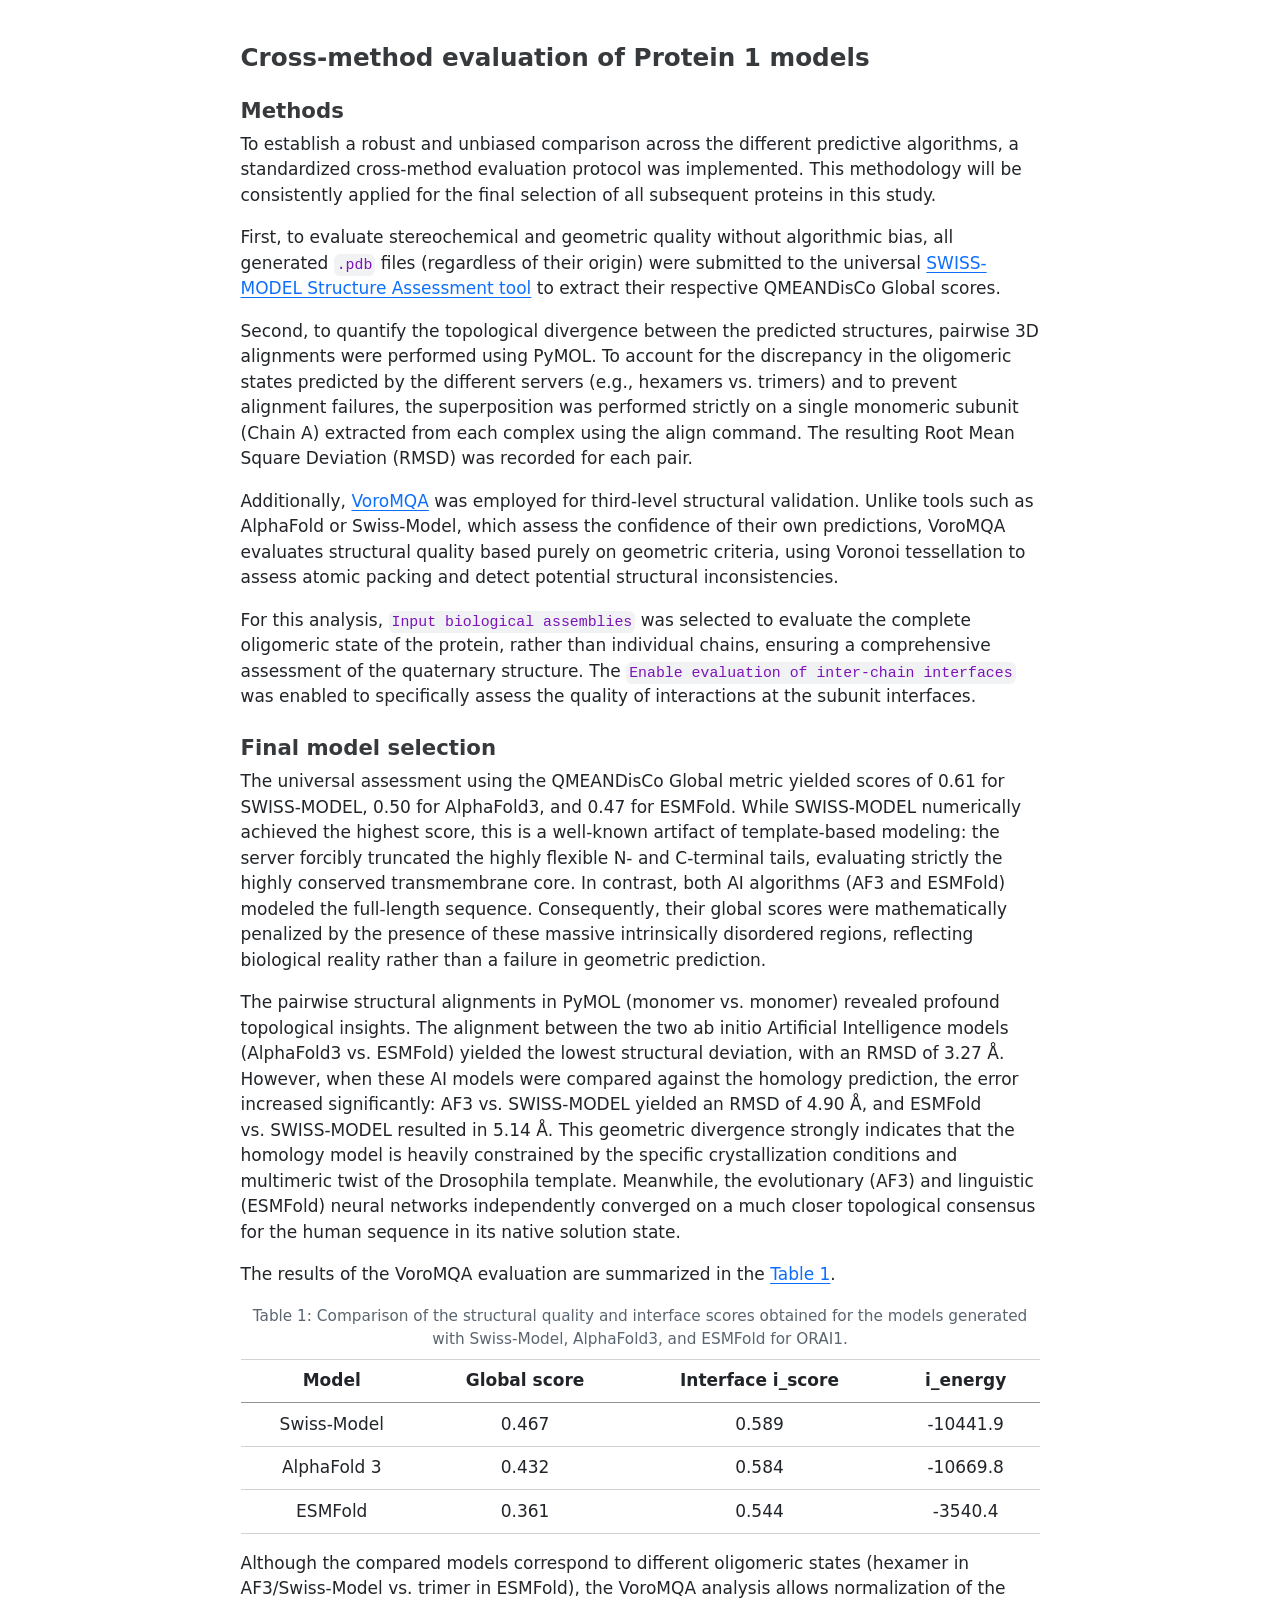
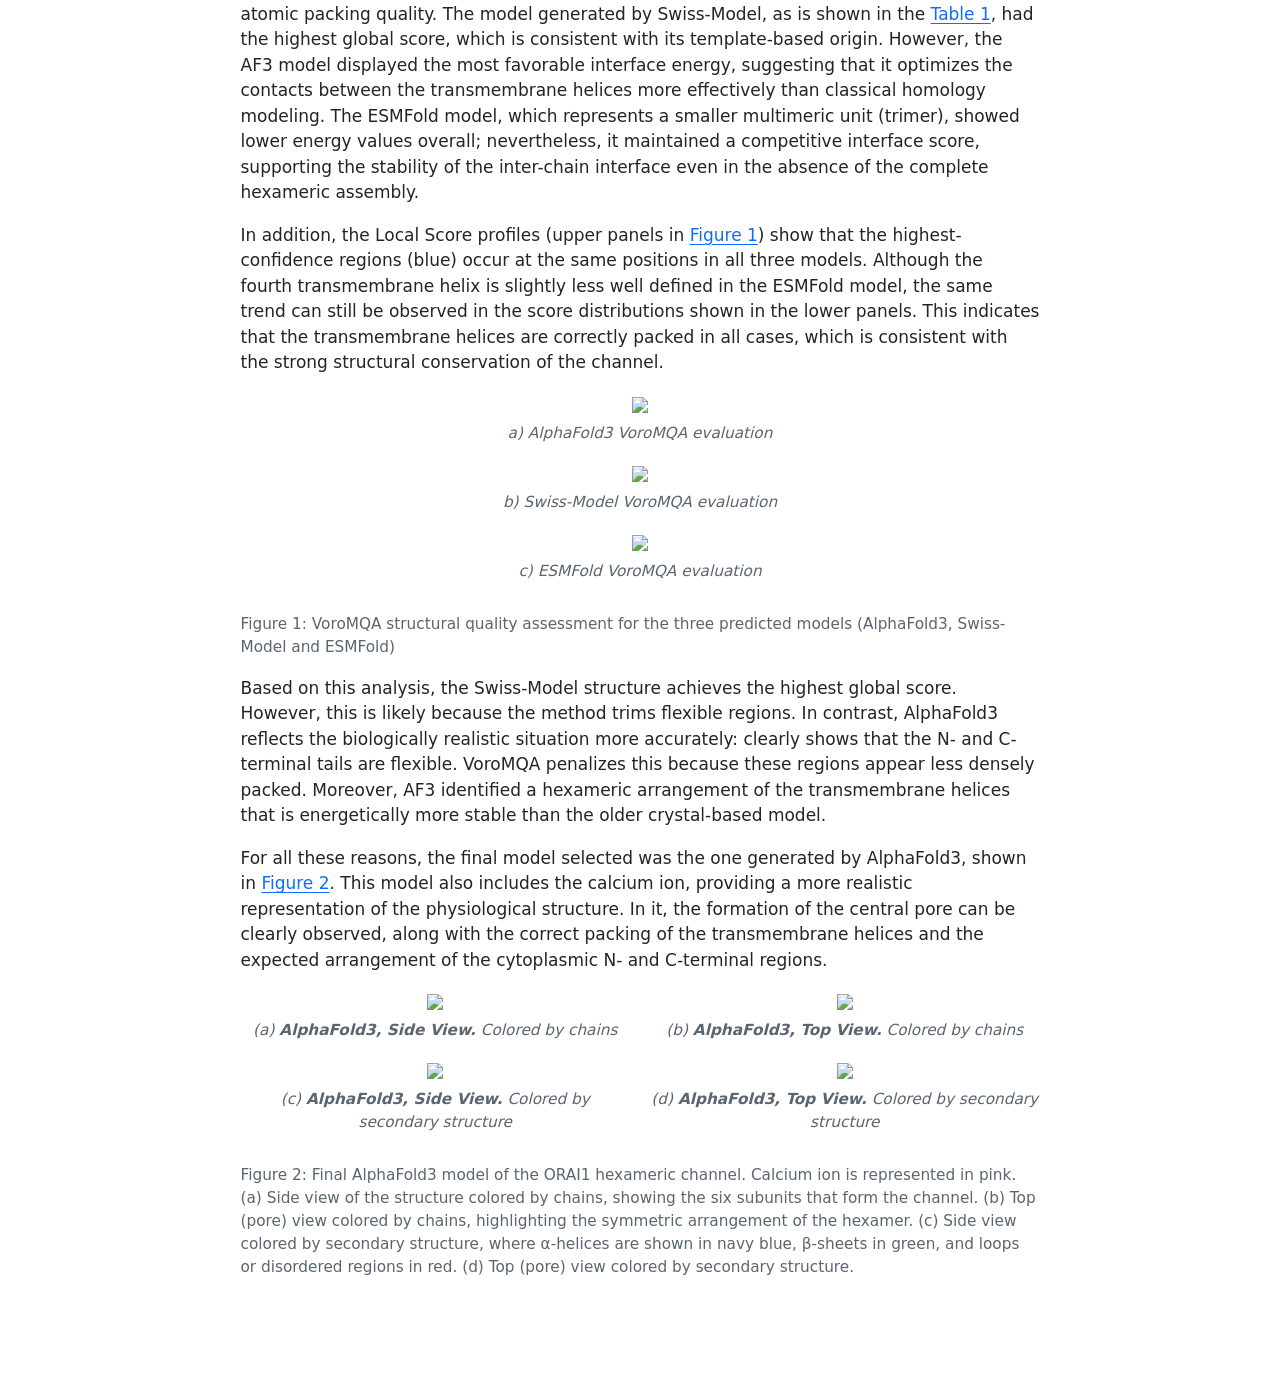
==== commit 8940b9b0: "calcium ion shown -> represented" ====
--- a/docs/Protein1_evaluation.html
+++ b/docs/Protein1_evaluation.html
@@ -204,7 +204,7 @@
 </div>
 </div>
 <figcaption class="quarto-float-caption-bottom quarto-float-caption quarto-float-fig" id="fig-orai1-final-caption-0ceaefa1-69ba-4598-a22c-09a6ac19f8ca">
-Figure&nbsp;2: Final AlphaFold3 model of the ORAI1 hexameric channel. Calcium ion is shown in pink. (a) Side view of the structure colored by chains, showing the six subunits that form the channel. (b) Top (pore) view colored by chains, highlighting the symmetric arrangement of the hexamer. (c) Side view colored by secondary structure, where α-helices are shown in navy blue, β-sheets in green, and loops or disordered regions in red. (d) Top (pore) view colored by secondary structure.
+Figure&nbsp;2: Final AlphaFold3 model of the ORAI1 hexameric channel. Calcium ion is represented in pink. (a) Side view of the structure colored by chains, showing the six subunits that form the channel. (b) Top (pore) view colored by chains, highlighting the symmetric arrangement of the hexamer. (c) Side view colored by secondary structure, where α-helices are shown in navy blue, β-sheets in green, and loops or disordered regions in red. (d) Top (pore) view colored by secondary structure.
 </figcaption>
 </figure>
 </div>
